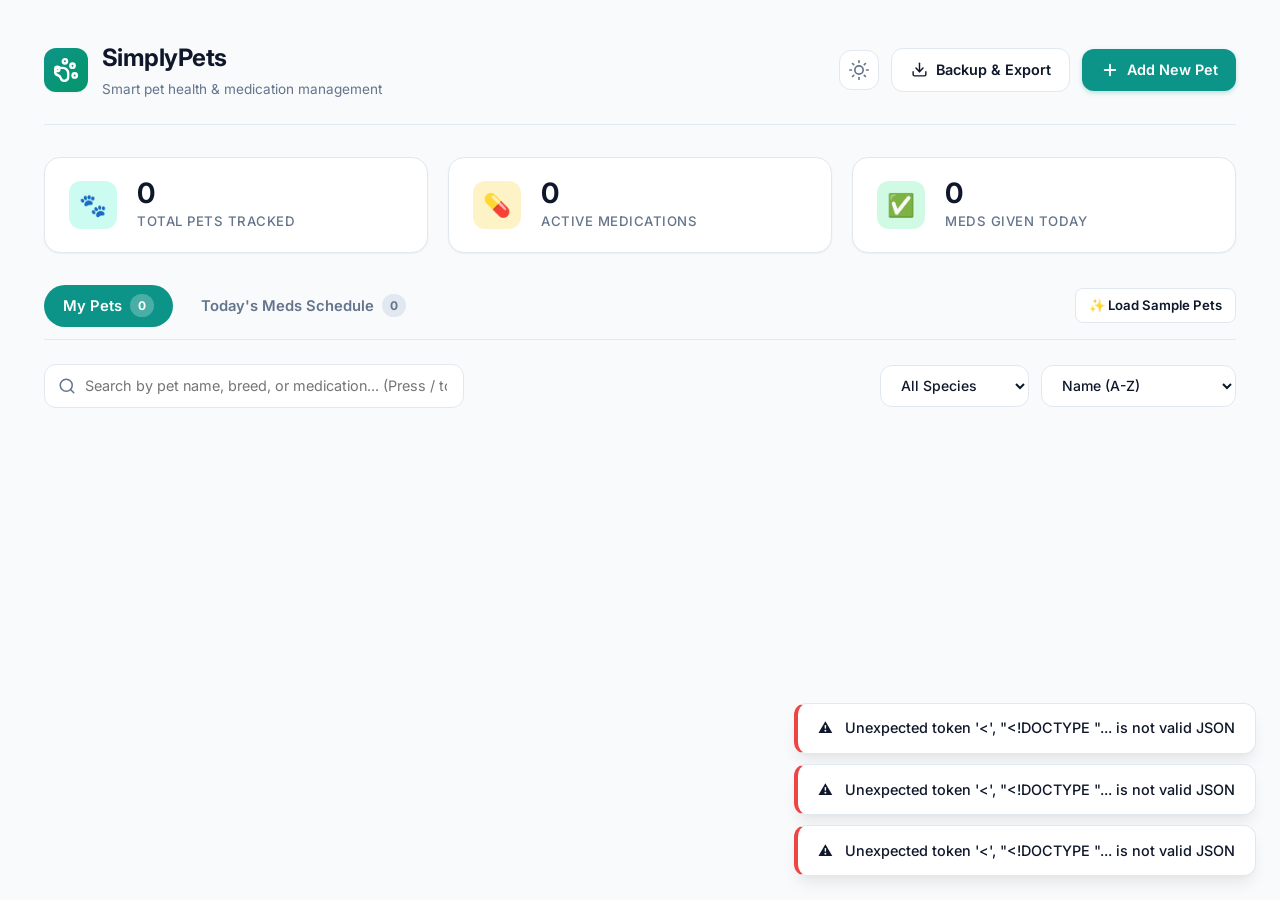
==== static/index.html @ d08399d6 "Initial commit: SimplyPets web application" ====
<!DOCTYPE html>
<html lang="en">
<head>
  <meta charset="UTF-8">
  <meta name="viewport" content="width=device-width, initial-scale=1.0">
  <title>SimplyPets — Modern Pet & Medication Tracker</title>
  <link rel="icon" type="image/svg+xml" href="favicon.svg">
  <link rel="preconnect" href="https://fonts.googleapis.com">
  <link rel="preconnect" href="https://fonts.gstatic.com" crossorigin>
  <link href="https://fonts.googleapis.com/css2?family=Inter:wght@400;500;600;700;800&display=swap" rel="stylesheet">
  <link rel="stylesheet" href="style.css">
</head>
<body>

  <div class="app-container">
    <!-- Header -->
    <header class="app-header">
      <div class="logo-group">
        <div class="logo-badge">
          <svg width="26" height="26" viewBox="0 0 24 24" fill="none" stroke="currentColor" stroke-width="2.2" stroke-linecap="round" stroke-linejoin="round">
            <circle cx="11" cy="4" r="2"/>
            <circle cx="18" cy="8" r="2"/>
            <circle cx="4" cy="11" r="2"/>
            <circle cx="20" cy="17" r="2"/>
            <path d="M9 10a5 5 0 0 1 5 5v3.5a3.5 3.5 0 0 1-6.84 1.045Q6.52 17.48 4.46 16.84A3.5 3.5 0 0 1 5.5 10Z"/>
          </svg>
        </div>
        <div class="logo-text">
          <h1>SimplyPets</h1>
          <span class="tagline">Smart pet health & medication management</span>
        </div>
      </div>

      <div class="header-actions">
        <button id="themeToggleBtn" class="btn btn-icon" title="Toggle Light/Dark Theme">
          <svg id="themeIcon" width="20" height="20" viewBox="0 0 24 24" fill="none" stroke="currentColor" stroke-width="2" stroke-linecap="round" stroke-linejoin="round">
            <circle cx="12" cy="12" r="5"/>
            <line x1="12" y1="1" x2="12" y2="3"/>
            <line x1="12" y1="21" x2="12" y2="23"/>
            <line x1="4.22" y1="4.22" x2="5.64" y2="5.64"/>
            <line x1="18.36" y1="18.36" x2="19.78" y2="19.78"/>
            <line x1="1" y1="12" x2="3" y2="12"/>
            <line x1="21" y1="12" x2="23" y2="12"/>
            <line x1="4.22" y1="19.78" x2="5.64" y2="18.36"/>
            <line x1="18.36" y1="5.64" x2="19.78" y2="4.22"/>
          </svg>
        </button>

        <button id="exportModalBtn" class="btn btn-secondary" title="Export or Import pet data">
          <svg width="17" height="17" viewBox="0 0 24 24" fill="none" stroke="currentColor" stroke-width="2" stroke-linecap="round" stroke-linejoin="round">
            <path d="M21 15v4a2 2 0 0 1-2 2H5a2 2 0 0 1-2-2v-4"/>
            <polyline points="7 10 12 15 17 10"/>
            <line x1="12" y1="15" x2="12" y2="3"/>
          </svg>
          Backup & Export
        </button>

        <button id="openAddPetModalBtn" class="btn btn-primary">
          <svg width="18" height="18" viewBox="0 0 24 24" fill="none" stroke="currentColor" stroke-width="2.5" stroke-linecap="round" stroke-linejoin="round">
            <line x1="12" y1="5" x2="12" y2="19"/>
            <line x1="5" y1="12" x2="19" y2="12"/>
          </svg>
          Add New Pet
        </button>
      </div>
    </header>

    <!-- Stats Ribbon -->
    <section class="stats-ribbon">
      <div class="stat-card">
        <div class="stat-icon primary">🐾</div>
        <div class="stat-info">
          <div class="stat-value" id="statTotalPets">0</div>
          <div class="stat-label">Total Pets Tracked</div>
        </div>
      </div>
      <div class="stat-card">
        <div class="stat-icon amber">💊</div>
        <div class="stat-info">
          <div class="stat-value" id="statActiveMeds">0</div>
          <div class="stat-label">Active Medications</div>
        </div>
      </div>
      <div class="stat-card">
        <div class="stat-icon green">✅</div>
        <div class="stat-info">
          <div class="stat-value" id="statDosesToday">0</div>
          <div class="stat-label">Meds Given Today</div>
        </div>
      </div>
    </section>

    <!-- Navigation Tabs -->
    <div class="view-nav">
      <div class="nav-tabs">
        <button id="tabPetsBtn" class="nav-tab active">
          <span>My Pets</span>
          <span class="badge" id="tabPetsCount">0</span>
        </button>
        <button id="tabScheduleBtn" class="nav-tab">
          <span>Today's Meds Schedule</span>
          <span class="badge" id="tabScheduleCount">0</span>
        </button>
      </div>

      <div class="header-sub-actions">
        <button id="loadDemoBtn" class="btn btn-secondary btn-sm" title="Populate with realistic sample pets and medications">
          ✨ Load Sample Pets
        </button>
      </div>
    </div>

    <!-- MAIN VIEW 1: PETS DIRECTORY -->
    <main id="petsViewSection">
      <!-- Search & Filters -->
      <section class="controls-bar">
        <div class="search-wrapper">
          <svg class="search-icon" width="18" height="18" viewBox="0 0 24 24" fill="none" stroke="currentColor" stroke-width="2" stroke-linecap="round" stroke-linejoin="round">
            <circle cx="11" cy="11" r="8"/>
            <line x1="21" y1="21" x2="16.65" y2="16.65"/>
          </svg>
          <input type="text" id="searchInput" class="search-input" placeholder="Search by pet name, breed, or medication... (Press / to focus)">
        </div>

        <div class="filters-group">
          <select id="speciesFilter" class="filter-select">
            <option value="all">All Species</option>
            <option value="Dog">Dogs 🐶</option>
            <option value="Cat">Cats 🐱</option>
            <option value="Rabbit">Rabbits 🐰</option>
            <option value="Bird">Birds 🦜</option>
            <option value="Other">Other Animals</option>
          </select>

          <select id="sortFilter" class="filter-select">
            <option value="name_asc">Name (A-Z)</option>
            <option value="name_desc">Name (Z-A)</option>
            <option value="weight_desc">Weight (High to Low)</option>
            <option value="weight_asc">Weight (Low to High)</option>
            <option value="meds_desc">Most Medications</option>
          </select>
        </div>
      </section>

      <!-- Pets Grid -->
      <div id="petsGrid" class="pets-grid">
        <!-- Rendered by JavaScript -->
      </div>

      <!-- Empty State -->
      <div id="emptyPetsState" class="empty-state" style="display: none;">
        <div class="empty-icon">🐶</div>
        <h3>No pets found</h3>
        <p>Start tracking your furry and feathered friends! Add your first pet or load sample pets to see how it works.</p>
        <div style="display: flex; gap: 0.75rem; margin-top: 0.5rem;">
          <button id="emptyAddPetBtn" class="btn btn-primary">
            + Add Your First Pet
          </button>
          <button id="emptySampleBtn" class="btn btn-secondary">
            ✨ Load Sample Data
          </button>
        </div>
      </div>
    </main>

    <!-- MAIN VIEW 2: TODAY'S SCHEDULE -->
    <section id="scheduleViewSection" style="display: none;">
      <div class="today-container">
        <div class="today-header">
          <div>
            <h2>Daily Medication Tracker</h2>
            <p style="color: var(--text-muted); font-size: 0.9rem; margin-top: 0.2rem;">
              Stay on schedule: track doses given to your pets today.
            </p>
          </div>
          <span id="currentDateBadge" style="font-size: 0.875rem; font-weight: 600; background: var(--bg-surface-hover); padding: 0.4rem 0.85rem; border-radius: var(--radius-full); border: 1px solid var(--border-color);">
            <!-- Today's Date -->
          </span>
        </div>

        <div id="todayScheduleGrid" class="today-grid">
          <!-- Rendered by JavaScript -->
        </div>

        <div id="emptyScheduleState" class="empty-state" style="display: none;">
          <div class="empty-icon">🎉</div>
          <h3>No medications scheduled</h3>
          <p>None of your pets currently have active medications. Add a medication to a pet to track its daily doses here!</p>
        </div>
      </div>
    </section>

  </div>

  <!-- ==================== MODALS ==================== -->

  <!-- Modal 1: Add / Edit Pet -->
  <div id="petModal" class="modal-backdrop">
    <div class="modal-card">
      <div class="modal-header">
        <h3 id="petModalTitle">Add New Pet</h3>
        <button class="btn btn-icon close-modal-btn">&times;</button>
      </div>
      <form id="petForm">
        <input type="hidden" id="petFormId">
        <div class="modal-body">
          <div class="form-grid">
            <div class="form-group">
              <label for="petFormName">Pet Name *</label>
              <input type="text" id="petFormName" class="form-input" placeholder="e.g. Bella, Charlie" required>
            </div>

            <div class="form-group">
              <label for="petFormSpecies">Species *</label>
              <select id="petFormSpecies" class="form-select" required>
                <option value="Dog">Dog 🐶</option>
                <option value="Cat">Cat 🐱</option>
                <option value="Rabbit">Rabbit 🐰</option>
                <option value="Bird">Bird 🦜</option>
                <option value="Hamster">Hamster 🐹</option>
                <option value="Reptile">Reptile 🦎</option>
                <option value="Other">Other 🐾</option>
              </select>
            </div>

            <div class="form-group">
              <label for="petFormBreed">Breed *</label>
              <input type="text" id="petFormBreed" class="form-input" placeholder="e.g. Golden Retriever, Tabby" required>
            </div>

            <div class="form-group">
              <label for="petFormWeight">Current Weight *</label>
              <div class="input-unit-group">
                <input type="number" id="petFormWeight" class="form-input" placeholder="e.g. 24.5" step="0.1" min="0" required>
                <select id="petFormWeightUnit" class="form-select">
                  <option value="lbs">lbs</option>
                  <option value="kg">kg</option>
                </select>
              </div>
            </div>

            <div class="form-group">
              <label for="petFormBirthdate">Birthdate / Adoption Date</label>
              <input type="date" id="petFormBirthdate" class="form-input">
            </div>

            <div class="form-group">
              <label for="petFormGender">Gender</label>
              <select id="petFormGender" class="form-select">
                <option value="Unknown">Unknown</option>
                <option value="Male">Male</option>
                <option value="Neutered Male">Neutered Male</option>
                <option value="Female">Female</option>
                <option value="Spayed Female">Spayed Female</option>
              </select>
            </div>

            <div class="form-group form-full">
              <label>Select Avatar Icon</label>
              <div class="avatar-picker-grid" id="avatarPicker">
                <button type="button" class="avatar-option selected" data-avatar="dog">🐶</button>
                <button type="button" class="avatar-option" data-avatar="cat">🐱</button>
                <button type="button" class="avatar-option" data-avatar="rabbit">🐰</button>
                <button type="button" class="avatar-option" data-avatar="bird">🦜</button>
                <button type="button" class="avatar-option" data-avatar="hamster">🐹</button>
                <button type="button" class="avatar-option" data-avatar="paw">🐾</button>
              </div>
            </div>

            <div class="form-group form-full">
              <label for="petFormMicrochip">Microchip ID (Optional)</label>
              <input type="text" id="petFormMicrochip" class="form-input" placeholder="e.g. 985141002348123">
            </div>

            <div class="form-group form-full">
              <label for="petFormVet">Veterinarian / Clinic Info</label>
              <input type="text" id="petFormVet" class="form-input" placeholder="e.g. Dr. Sarah • Oakwood Vet (555-0192)">
            </div>

            <div class="form-group form-full">
              <label for="petFormNotes">Special Notes / Allergies</label>
              <textarea id="petFormNotes" class="form-textarea" rows="2" placeholder="e.g. Allergic to chicken, loves tennis balls, scared of thunder"></textarea>
            </div>

            <!-- Inline Medication Section for New Pet creation -->
            <div id="initialMedSection" class="form-full" style="background: var(--bg-surface-hover); padding: 1rem; border-radius: var(--radius-md); border: 1px dashed var(--border-color);">
              <div style="display: flex; align-items: center; justify-content: space-between; margin-bottom: 0.5rem;">
                <label style="font-weight: 700; font-size: 0.875rem;">💊 Add Initial Medication (Optional)</label>
                <span class="form-hint">You can also add more later</span>
              </div>
              <div class="form-grid">
                <div class="form-group">
                  <input type="text" id="initMedName" class="form-input" placeholder="Medication Name (e.g. Apoquel)">
                </div>
                <div class="form-group">
                  <input type="text" id="initMedDosage" class="form-input" placeholder="Dosage (e.g. 16 mg, 1 tablet)">
                </div>
                <div class="form-group">
                  <select id="initMedFreq" class="form-select">
                    <option value="Once daily">Once daily</option>
                    <option value="Twice daily">Twice daily</option>
                    <option value="Every 8 hours">Every 8 hours</option>
                    <option value="Weekly">Weekly</option>
                    <option value="Monthly">Monthly</option>
                    <option value="As needed">As needed</option>
                  </select>
                </div>
                <div class="form-group">
                  <input type="text" id="initMedInstructions" class="form-input" placeholder="Instructions (e.g. With breakfast)">
                </div>
              </div>
            </div>

          </div>
        </div>
        <div class="modal-footer">
          <button type="button" class="btn btn-secondary close-modal-btn">Cancel</button>
          <button type="submit" class="btn btn-primary" id="savePetSubmitBtn">Save Pet</button>
        </div>
      </form>
    </div>
  </div>

  <!-- Modal 2: Pet Profile & Detail Health Record -->
  <div id="detailModal" class="modal-backdrop">
    <div class="modal-card modal-lg">
      <div class="modal-header">
        <h3 id="detailHeaderTitle">Pet Health Record</h3>
        <div style="display: flex; gap: 0.5rem;">
          <button id="printPetBtn" class="btn btn-secondary btn-sm" title="Print for vet visit or pet sitter">
            🖨️ Print Record
          </button>
          <button class="btn btn-icon close-modal-btn">&times;</button>
        </div>
      </div>
      <div class="modal-body" id="detailModalBody">
        <!-- Rendered dynamically by JavaScript -->
      </div>
    </div>
  </div>

  <!-- Modal 3: Add / Edit Medication -->
  <div id="medicationModal" class="modal-backdrop">
    <div class="modal-card">
      <div class="modal-header">
        <h3 id="medModalTitle">Add Medication</h3>
        <button class="btn btn-icon close-modal-btn">&times;</button>
      </div>
      <form id="medicationForm">
        <input type="hidden" id="medFormPetId">
        <input type="hidden" id="medFormId">
        <div class="modal-body">
          <div class="form-grid">
            <div class="form-group form-full">
              <label for="medFormName">Medication Name *</label>
              <input type="text" id="medFormName" class="form-input" placeholder="e.g. Apoquel, Amoxicillin, Metacam" required>
            </div>

            <div class="form-group">
              <label for="medFormDosage">Dosage *</label>
              <input type="text" id="medFormDosage" class="form-input" placeholder="e.g. 16 mg, 1 tablet, 2.5 ml" required>
            </div>

            <div class="form-group">
              <label for="medFormFrequency">Frequency *</label>
              <select id="medFormFrequency" class="form-select" required>
                <option value="Once daily">Once daily</option>
                <option value="Twice daily">Twice daily</option>
                <option value="Every 8 hours">Every 8 hours</option>
                <option value="Every other day">Every other day</option>
                <option value="Weekly">Weekly</option>
                <option value="Monthly">Monthly</option>
                <option value="As needed">As needed</option>
                <option value="Custom">Custom</option>
              </select>
            </div>

            <div class="form-group">
              <label for="medFormTimeOfDay">Time of Day</label>
              <select id="medFormTimeOfDay" class="form-select">
                <option value="Morning">Morning</option>
                <option value="Morning, Evening">Morning & Evening</option>
                <option value="Noon">Noon</option>
                <option value="Evening">Evening</option>
                <option value="Bedtime">Bedtime</option>
                <option value="As needed">As needed</option>
              </select>
            </div>

            <div class="form-group">
              <label for="medFormStartDate">Start Date</label>
              <input type="date" id="medFormStartDate" class="form-input">
            </div>

            <div class="form-group">
              <label for="medFormEndDate">End Date (Optional)</label>
              <input type="date" id="medFormEndDate" class="form-input">
            </div>

            <div class="form-group">
              <label for="medFormPrescribingVet">Prescribing Veterinarian</label>
              <input type="text" id="medFormPrescribingVet" class="form-input" placeholder="e.g. Dr. Sarah Adams">
            </div>

            <div class="form-group form-full">
              <label for="medFormInstructions">Instructions & Administration Notes</label>
              <textarea id="medFormInstructions" class="form-textarea" rows="2" placeholder="e.g. Give with peanut butter after breakfast. Keep refrigerated."></textarea>
            </div>

            <div class="form-group form-full" style="display: flex; flex-direction: row; align-items: center; gap: 0.5rem; margin-top: 0.5rem;">
              <input type="checkbox" id="medFormIsActive" checked style="width: 18px; height: 18px;">
              <label for="medFormIsActive" style="font-weight: 500; cursor: pointer;">This medication is currently active</label>
            </div>
          </div>
        </div>
        <div class="modal-footer">
          <button type="button" class="btn btn-secondary close-modal-btn">Cancel</button>
          <button type="submit" class="btn btn-primary">Save Medication</button>
        </div>
      </form>
    </div>
  </div>

  <!-- Modal 4: Add Weight Entry -->
  <div id="weightModal" class="modal-backdrop">
    <div class="modal-card" style="max-width: 440px;">
      <div class="modal-header">
        <h3>Record Weight</h3>
        <button class="btn btn-icon close-modal-btn">&times;</button>
      </div>
      <form id="weightForm">
        <input type="hidden" id="weightFormPetId">
        <div class="modal-body">
          <div class="form-group">
            <label for="weightFormVal">Weight *</label>
            <div class="input-unit-group">
              <input type="number" id="weightFormVal" class="form-input" step="0.1" min="0" required placeholder="e.g. 25.2">
              <select id="weightFormUnit" class="form-select">
                <option value="lbs">lbs</option>
                <option value="kg">kg</option>
              </select>
            </div>
          </div>
          <div class="form-group">
            <label for="weightFormDate">Date *</label>
            <input type="date" id="weightFormDate" class="form-input" required>
          </div>
          <div class="form-group">
            <label for="weightFormNotes">Notes (Optional)</label>
            <input type="text" id="weightFormNotes" class="form-input" placeholder="e.g. Vet checkup weight, post-diet progress">
          </div>
        </div>
        <div class="modal-footer">
          <button type="button" class="btn btn-secondary close-modal-btn">Cancel</button>
          <button type="submit" class="btn btn-primary">Add Entry</button>
        </div>
      </form>
    </div>
  </div>

  <!-- Modal 5: Backup & Export / Import -->
  <div id="exportModal" class="modal-backdrop">
    <div class="modal-card">
      <div class="modal-header">
        <h3>Backup & Data Management</h3>
        <button class="btn btn-icon close-modal-btn">&times;</button>
      </div>
      <div class="modal-body">
        <div style="display: flex; flex-direction: column; gap: 1.25rem;">
          <div style="background: var(--bg-surface-hover); padding: 1rem; border-radius: var(--radius-md); border: 1px solid var(--border-color);">
            <h4 style="margin-bottom: 0.35rem; font-size: 1rem;">Export / Backup</h4>
            <p style="font-size: 0.85rem; color: var(--text-muted); margin-bottom: 0.75rem;">
              Download a complete JSON backup of all your pets, medications, weight logs, and history.
            </p>
            <div style="display: flex; gap: 0.5rem;">
              <button id="downloadJsonBtn" class="btn btn-primary btn-sm">
                ⬇️ Download JSON Backup
              </button>
              <button id="copyJsonBtn" class="btn btn-secondary btn-sm">
                📋 Copy to Clipboard
              </button>
            </div>
          </div>

          <div style="background: var(--bg-surface-hover); padding: 1rem; border-radius: var(--radius-md); border: 1px solid var(--border-color);">
            <h4 style="margin-bottom: 0.35rem; font-size: 1rem;">Import Data</h4>
            <p style="font-size: 0.85rem; color: var(--text-muted); margin-bottom: 0.75rem;">
              Restore pets and medications from a JSON backup file.
            </p>
            <input type="file" id="importFileInput" accept=".json" style="display: none;">
            <button id="triggerImportFileBtn" class="btn btn-secondary btn-sm">
              📁 Select JSON File to Import
            </button>
          </div>

          <div style="background: var(--accent-red-light); padding: 1rem; border-radius: var(--radius-md); border: 1px solid var(--accent-red);">
            <h4 style="margin-bottom: 0.35rem; font-size: 1rem; color: var(--accent-red-text);">Reset Database</h4>
            <p style="font-size: 0.85rem; color: var(--accent-red-text); margin-bottom: 0.75rem;">
              Permanently clear all pets and medications to start fresh.
            </p>
            <button id="clearAllDataBtn" class="btn btn-danger btn-sm">
              ⚠️ Clear All Data
            </button>
          </div>
        </div>
      </div>
      <div class="modal-footer">
        <button type="button" class="btn btn-secondary close-modal-btn">Close</button>
      </div>
    </div>
  </div>

  <!-- Toast Notification Container -->
  <div id="toastContainer" class="toast-container"></div>

  <script src="app.js"></script>
</body>
</html>
---- static/style.css ----
/* ==========================================================================
   SimplyPets - Modern Pet Tracking Design System
   ========================================================================== */

:root {
  /* Color Palette - Light Mode */
  --bg-primary: #F8FAFC;
  --bg-surface: #FFFFFF;
  --bg-surface-hover: #F1F5F9;
  --bg-input: #FFFFFF;
  --border-color: #E2E8F0;
  --border-subtle: #F1F5F9;
  
  --text-main: #0F172A;
  --text-muted: #64748B;
  --text-inverse: #FFFFFF;

  --primary: #0D9488;
  --primary-hover: #0F766E;
  --primary-light: #CCFBF1;
  --primary-text: #115E59;

  --accent-amber: #F59E0B;
  --accent-amber-light: #FEF3C7;
  --accent-amber-text: #B45309;

  --accent-blue: #3B82F6;
  --accent-blue-light: #DBEAFE;
  --accent-blue-text: #1E40AF;

  --accent-red: #EF4444;
  --accent-red-light: #FEE2E2;
  --accent-red-text: #B91C1C;

  --accent-purple: #8B5CF6;
  --accent-purple-light: #EDE9FE;
  --accent-purple-text: #6D28D9;

  --accent-green: #10B981;
  --accent-green-light: #D1FAE5;
  --accent-green-text: #065F46;

  /* Elevation */
  --shadow-sm: 0 1px 2px 0 rgba(0, 0, 0, 0.05);
  --shadow-md: 0 4px 6px -1px rgba(0, 0, 0, 0.08), 0 2px 4px -2px rgba(0, 0, 0, 0.05);
  --shadow-lg: 0 10px 15px -3px rgba(0, 0, 0, 0.08), 0 4px 6px -4px rgba(0, 0, 0, 0.04);
  --shadow-xl: 0 20px 25px -5px rgba(0, 0, 0, 0.1), 0 8px 10px -6px rgba(0, 0, 0, 0.04);

  /* Radius & Transitions */
  --radius-sm: 8px;
  --radius-md: 12px;
  --radius-lg: 16px;
  --radius-full: 9999px;
  --transition: all 0.2s cubic-bezier(0.16, 1, 0.3, 1);

  --font-sans: 'Inter', system-ui, -apple-system, BlinkMacSystemFont, 'Segoe UI', Roboto, Oxygen, Ubuntu, Cantarell, sans-serif;
}

/* Dark Mode Variables */
[data-theme="dark"] {
  --bg-primary: #0F172A;
  --bg-surface: #1E293B;
  --bg-surface-hover: #334155;
  --bg-input: #141E33;
  --border-color: #334155;
  --border-subtle: #1E293B;

  --text-main: #F8FAFC;
  --text-muted: #94A3B8;

  --primary: #14B8A6;
  --primary-hover: #2DD4BF;
  --primary-light: rgba(20, 184, 166, 0.15);
  --primary-text: #5EEAD4;

  --accent-amber-light: rgba(245, 158, 11, 0.15);
  --accent-amber-text: #FCD34D;

  --accent-blue-light: rgba(59, 130, 246, 0.15);
  --accent-blue-text: #93C5FD;

  --accent-red-light: rgba(239, 68, 68, 0.15);
  --accent-red-text: #FCA5A5;

  --accent-purple-light: rgba(139, 92, 246, 0.15);
  --accent-purple-text: #C4B5FD;

  --accent-green-light: rgba(16, 185, 129, 0.15);
  --accent-green-text: #6EE7B7;

  --shadow-sm: 0 1px 3px 0 rgba(0, 0, 0, 0.4);
  --shadow-md: 0 4px 6px -1px rgba(0, 0, 0, 0.4);
  --shadow-lg: 0 10px 15px -3px rgba(0, 0, 0, 0.5);
  --shadow-xl: 0 20px 25px -5px rgba(0, 0, 0, 0.6);
}

/* Reset & Base */
*, *::before, *::after {
  box-sizing: border-box;
  margin: 0;
  padding: 0;
}

body {
  font-family: var(--font-sans);
  background-color: var(--bg-primary);
  color: var(--text-main);
  line-height: 1.5;
  -webkit-font-smoothing: antialiased;
  min-height: 100vh;
  display: flex;
  flex-direction: column;
}

button, input, select, textarea {
  font: inherit;
  color: inherit;
}

button {
  cursor: pointer;
  border: none;
  background: none;
}

/* ---------------- LAYOUT ---------------- */

.app-container {
  max-width: 1240px;
  margin: 0 auto;
  padding: 1.5rem 1.5rem 4rem;
  width: 100%;
  flex: 1;
}

/* Header */
.app-header {
  display: flex;
  align-items: center;
  justify-content: space-between;
  padding: 1rem 0 1.5rem;
  border-bottom: 1px solid var(--border-color);
  margin-bottom: 2rem;
  flex-wrap: wrap;
  gap: 1rem;
}

.logo-group {
  display: flex;
  align-items: center;
  gap: 0.85rem;
  text-decoration: none;
  color: inherit;
}

.logo-badge {
  width: 44px;
  height: 44px;
  background: linear-gradient(135deg, var(--primary) 0%, #059669 100%);
  border-radius: var(--radius-md);
  display: flex;
  align-items: center;
  justify-content: center;
  box-shadow: var(--shadow-sm);
  color: white;
}

.logo-text h1 {
  font-size: 1.5rem;
  font-weight: 700;
  letter-spacing: -0.02em;
  display: flex;
  align-items: center;
  gap: 0.5rem;
}

.logo-text .tagline {
  font-size: 0.85rem;
  color: var(--text-muted);
}

.header-actions {
  display: flex;
  align-items: center;
  gap: 0.75rem;
}

/* Stats Ribbon */
.stats-ribbon {
  display: grid;
  grid-template-columns: repeat(auto-fit, minmax(220px, 1fr));
  gap: 1.25rem;
  margin-bottom: 2rem;
}

.stat-card {
  background: var(--bg-surface);
  border: 1px solid var(--border-color);
  border-radius: var(--radius-lg);
  padding: 1.25rem 1.5rem;
  display: flex;
  align-items: center;
  gap: 1.25rem;
  box-shadow: var(--shadow-sm);
  transition: var(--transition);
}

.stat-card:hover {
  transform: translateY(-2px);
  box-shadow: var(--shadow-md);
}

.stat-icon {
  width: 48px;
  height: 48px;
  border-radius: var(--radius-md);
  display: flex;
  align-items: center;
  justify-content: center;
  font-size: 1.4rem;
  flex-shrink: 0;
}

.stat-icon.primary { background: var(--primary-light); color: var(--primary-text); }
.stat-icon.amber { background: var(--accent-amber-light); color: var(--accent-amber-text); }
.stat-icon.green { background: var(--accent-green-light); color: var(--accent-green-text); }
.stat-icon.purple { background: var(--accent-purple-light); color: var(--accent-purple-text); }

.stat-info .stat-value {
  font-size: 1.75rem;
  font-weight: 700;
  line-height: 1.1;
  color: var(--text-main);
}

.stat-info .stat-label {
  font-size: 0.825rem;
  font-weight: 500;
  color: var(--text-muted);
  text-transform: uppercase;
  letter-spacing: 0.04em;
  margin-top: 0.2rem;
}

/* ---------------- TABS & NAVIGATION ---------------- */

.view-nav {
  display: flex;
  align-items: center;
  justify-content: space-between;
  margin-bottom: 1.5rem;
  border-bottom: 1px solid var(--border-color);
  padding-bottom: 0.75rem;
  flex-wrap: wrap;
  gap: 1rem;
}

.nav-tabs {
  display: flex;
  gap: 0.5rem;
}

.nav-tab {
  padding: 0.6rem 1.2rem;
  border-radius: var(--radius-full);
  font-weight: 600;
  font-size: 0.925rem;
  color: var(--text-muted);
  background: transparent;
  transition: var(--transition);
  display: flex;
  align-items: center;
  gap: 0.5rem;
}

.nav-tab:hover {
  background: var(--bg-surface-hover);
  color: var(--text-main);
}

.nav-tab.active {
  background: var(--primary);
  color: white;
}

.nav-tab .badge {
  font-size: 0.75rem;
  padding: 0.15rem 0.5rem;
  border-radius: var(--radius-full);
  background: rgba(255, 255, 255, 0.25);
  font-weight: 700;
}

.nav-tab:not(.active) .badge {
  background: var(--border-color);
  color: var(--text-muted);
}

/* Controls Bar (Search, Filter, Sort) */
.controls-bar {
  display: flex;
  align-items: center;
  justify-content: space-between;
  gap: 1rem;
  margin-bottom: 1.75rem;
  flex-wrap: wrap;
}

.search-wrapper {
  position: relative;
  flex: 1;
  max-width: 420px;
}

.search-input {
  width: 100%;
  padding: 0.65rem 1rem 0.65rem 2.5rem;
  border: 1px solid var(--border-color);
  border-radius: var(--radius-md);
  background: var(--bg-input);
  font-size: 0.9rem;
  transition: var(--transition);
}

.search-input:focus {
  outline: none;
  border-color: var(--primary);
  box-shadow: 0 0 0 3px var(--primary-light);
}

.search-icon {
  position: absolute;
  left: 0.85rem;
  top: 50%;
  transform: translateY(-50%);
  color: var(--text-muted);
  pointer-events: none;
}

.filters-group {
  display: flex;
  align-items: center;
  gap: 0.75rem;
  flex-wrap: wrap;
}

.filter-select {
  padding: 0.65rem 1rem;
  border: 1px solid var(--border-color);
  border-radius: var(--radius-md);
  background: var(--bg-input);
  font-size: 0.875rem;
  font-weight: 500;
  color: var(--text-main);
  outline: none;
  cursor: pointer;
  transition: var(--transition);
}

.filter-select:focus {
  border-color: var(--primary);
}

/* ---------------- BUTTONS ---------------- */

.btn {
  display: inline-flex;
  align-items: center;
  justify-content: center;
  gap: 0.5rem;
  padding: 0.65rem 1.15rem;
  font-size: 0.9rem;
  font-weight: 600;
  border-radius: var(--radius-md);
  transition: var(--transition);
  white-space: nowrap;
}

.btn-primary {
  background: var(--primary);
  color: white;
  box-shadow: 0 2px 4px rgba(13, 148, 136, 0.25);
}

.btn-primary:hover {
  background: var(--primary-hover);
  box-shadow: 0 4px 8px rgba(13, 148, 136, 0.35);
}

.btn-secondary {
  background: var(--bg-surface);
  border: 1px solid var(--border-color);
  color: var(--text-main);
}

.btn-secondary:hover {
  background: var(--bg-surface-hover);
}

.btn-icon {
  width: 40px;
  height: 40px;
  padding: 0;
  border-radius: var(--radius-md);
  background: var(--bg-surface);
  border: 1px solid var(--border-color);
  color: var(--text-muted);
  display: inline-flex;
  align-items: center;
  justify-content: center;
}

.btn-icon:hover {
  color: var(--text-main);
  background: var(--bg-surface-hover);
}

.btn-danger {
  background: var(--accent-red);
  color: white;
}

.btn-danger:hover {
  background: #DC2626;
}

.btn-sm {
  padding: 0.4rem 0.8rem;
  font-size: 0.825rem;
  border-radius: var(--radius-sm);
}

/* ---------------- PET CARDS GRID ---------------- */

.pets-grid {
  display: grid;
  grid-template-columns: repeat(auto-fill, minmax(330px, 1fr));
  gap: 1.5rem;
}

.pet-card {
  background: var(--bg-surface);
  border: 1px solid var(--border-color);
  border-radius: var(--radius-lg);
  box-shadow: var(--shadow-sm);
  overflow: hidden;
  display: flex;
  flex-direction: column;
  transition: var(--transition);
  cursor: pointer;
  position: relative;
}

.pet-card:hover {
  transform: translateY(-4px);
  box-shadow: var(--shadow-lg);
  border-color: var(--primary);
}

.pet-card-header {
  padding: 1.5rem 1.5rem 1rem;
  display: flex;
  align-items: flex-start;
  gap: 1rem;
  border-bottom: 1px solid var(--border-subtle);
}

.pet-avatar {
  width: 60px;
  height: 60px;
  border-radius: var(--radius-md);
  background: var(--primary-light);
  display: flex;
  align-items: center;
  justify-content: center;
  font-size: 1.85rem;
  flex-shrink: 0;
  border: 2px solid var(--border-color);
  object-fit: cover;
}

.pet-header-info {
  flex: 1;
  min-width: 0;
}

.pet-name-row {
  display: flex;
  align-items: center;
  justify-content: space-between;
  gap: 0.5rem;
}

.pet-name {
  font-size: 1.25rem;
  font-weight: 700;
  color: var(--text-main);
  white-space: nowrap;
  overflow: hidden;
  text-overflow: ellipsis;
}

.species-pill {
  font-size: 0.75rem;
  font-weight: 600;
  padding: 0.2rem 0.55rem;
  border-radius: var(--radius-full);
  text-transform: uppercase;
  letter-spacing: 0.04em;
}

.species-pill.Dog { background: var(--accent-blue-light); color: var(--accent-blue-text); }
.species-pill.Cat { background: var(--accent-amber-light); color: var(--accent-amber-text); }
.species-pill.Rabbit { background: var(--accent-green-light); color: var(--accent-green-text); }
.species-pill.Bird { background: var(--accent-purple-light); color: var(--accent-purple-text); }
.species-pill.Other { background: var(--primary-light); color: var(--primary-text); }

.pet-breed {
  font-size: 0.9rem;
  color: var(--text-muted);
  margin-top: 0.15rem;
  white-space: nowrap;
  overflow: hidden;
  text-overflow: ellipsis;
}

.pet-card-body {
  padding: 1.25rem 1.5rem;
  flex: 1;
  display: flex;
  flex-direction: column;
  gap: 0.9rem;
}

.metric-pill-row {
  display: flex;
  gap: 0.75rem;
  flex-wrap: wrap;
}

.metric-pill {
  background: var(--bg-surface-hover);
  border: 1px solid var(--border-color);
  border-radius: var(--radius-sm);
  padding: 0.45rem 0.75rem;
  display: flex;
  align-items: center;
  gap: 0.5rem;
  font-size: 0.85rem;
}

.metric-pill .metric-label {
  color: var(--text-muted);
  font-weight: 500;
}

.metric-pill .metric-val {
  font-weight: 700;
  color: var(--text-main);
}

.meds-preview-box {
  background: var(--bg-primary);
  border: 1px dashed var(--border-color);
  border-radius: var(--radius-md);
  padding: 0.75rem;
  font-size: 0.85rem;
}

.meds-preview-title {
  font-weight: 600;
  color: var(--text-muted);
  margin-bottom: 0.35rem;
  display: flex;
  align-items: center;
  justify-content: space-between;
}

.med-badge-list {
  display: flex;
  flex-direction: column;
  gap: 0.35rem;
}

.med-mini-tag {
  display: flex;
  align-items: center;
  justify-content: space-between;
  background: var(--bg-surface);
  border: 1px solid var(--border-color);
  padding: 0.35rem 0.6rem;
  border-radius: var(--radius-sm);
  font-size: 0.825rem;
}

.med-mini-tag .med-name {
  font-weight: 600;
  color: var(--text-main);
}

.med-mini-tag .med-dosage {
  font-size: 0.75rem;
  color: var(--primary);
  font-weight: 600;
}

.pet-card-footer {
  padding: 0.85rem 1.5rem;
  background: var(--bg-surface-hover);
  border-top: 1px solid var(--border-subtle);
  display: flex;
  align-items: center;
  justify-content: space-between;
  font-size: 0.825rem;
}

.pet-card-footer .actions {
  display: flex;
  gap: 0.5rem;
}

/* ---------------- TODAY'S SCHEDULE VIEW ---------------- */

.today-container {
  background: var(--bg-surface);
  border: 1px solid var(--border-color);
  border-radius: var(--radius-lg);
  padding: 1.75rem;
  box-shadow: var(--shadow-sm);
}

.today-header {
  display: flex;
  align-items: center;
  justify-content: space-between;
  margin-bottom: 1.5rem;
  flex-wrap: wrap;
  gap: 1rem;
}

.today-header h2 {
  font-size: 1.35rem;
  font-weight: 700;
}

.today-grid {
  display: grid;
  grid-template-columns: repeat(auto-fill, minmax(320px, 1fr));
  gap: 1rem;
}

.schedule-item {
  background: var(--bg-primary);
  border: 1px solid var(--border-color);
  border-radius: var(--radius-md);
  padding: 1.25rem;
  display: flex;
  flex-direction: column;
  gap: 0.75rem;
  transition: var(--transition);
}

.schedule-item.taken {
  border-color: var(--accent-green);
  background: var(--accent-green-light);
}

.schedule-pet-info {
  display: flex;
  align-items: center;
  gap: 0.75rem;
}

.schedule-avatar {
  width: 40px;
  height: 40px;
  border-radius: var(--radius-sm);
  background: var(--bg-surface);
  display: flex;
  align-items: center;
  justify-content: center;
  font-size: 1.35rem;
  border: 1px solid var(--border-color);
}

.schedule-med-details {
  flex: 1;
}

.schedule-med-details .name {
  font-size: 1rem;
  font-weight: 700;
  color: var(--text-main);
}

.schedule-med-details .dose {
  font-size: 0.85rem;
  color: var(--primary);
  font-weight: 600;
}

.schedule-instructions {
  font-size: 0.825rem;
  color: var(--text-muted);
  background: var(--bg-surface);
  padding: 0.5rem 0.75rem;
  border-radius: var(--radius-sm);
  border: 1px solid var(--border-color);
}

.schedule-action-row {
  display: flex;
  align-items: center;
  justify-content: space-between;
  margin-top: auto;
  padding-top: 0.5rem;
}

.take-dose-btn {
  padding: 0.5rem 1rem;
  border-radius: var(--radius-sm);
  font-size: 0.85rem;
  font-weight: 600;
  background: var(--primary);
  color: white;
  transition: var(--transition);
}

.take-dose-btn.given {
  background: var(--accent-green);
  cursor: default;
}

/* ---------------- MODAL / DIALOG SYSTEM ---------------- */

.modal-backdrop {
  position: fixed;
  inset: 0;
  background: rgba(15, 23, 42, 0.6);
  backdrop-filter: blur(4px);
  display: none;
  align-items: center;
  justify-content: center;
  z-index: 1000;
  padding: 1.25rem;
}

.modal-backdrop.active {
  display: flex;
  animation: fadeIn 0.15s ease-out;
}

.modal-card {
  background: var(--bg-surface);
  border: 1px solid var(--border-color);
  border-radius: var(--radius-lg);
  box-shadow: var(--shadow-xl);
  width: 100%;
  max-width: 640px;
  max-height: 90vh;
  display: flex;
  flex-direction: column;
  overflow: hidden;
  animation: scaleIn 0.2s cubic-bezier(0.16, 1, 0.3, 1);
}

.modal-card.modal-lg {
  max-width: 840px;
}

.modal-header {
  padding: 1.25rem 1.5rem;
  border-bottom: 1px solid var(--border-color);
  display: flex;
  align-items: center;
  justify-content: space-between;
}

.modal-header h3 {
  font-size: 1.25rem;
  font-weight: 700;
}

.modal-body {
  padding: 1.5rem;
  overflow-y: auto;
  display: flex;
  flex-direction: column;
  gap: 1.25rem;
}

.modal-footer {
  padding: 1rem 1.5rem;
  border-top: 1px solid var(--border-color);
  display: flex;
  align-items: center;
  justify-content: flex-end;
  gap: 0.75rem;
  background: var(--bg-surface-hover);
}

/* Form Controls */
.form-grid {
  display: grid;
  grid-template-columns: 1fr 1fr;
  gap: 1rem;
}

.form-full {
  grid-column: span 2;
}

.form-group {
  display: flex;
  flex-direction: column;
  gap: 0.4rem;
}

.form-group label {
  font-size: 0.85rem;
  font-weight: 600;
  color: var(--text-main);
}

.form-group .form-hint {
  font-size: 0.75rem;
  color: var(--text-muted);
}

.form-input, .form-select, .form-textarea {
  width: 100%;
  padding: 0.65rem 0.85rem;
  border: 1px solid var(--border-color);
  border-radius: var(--radius-md);
  background: var(--bg-input);
  font-size: 0.9rem;
  color: var(--text-main);
  transition: var(--transition);
}

.form-input:focus, .form-select:focus, .form-textarea:focus {
  outline: none;
  border-color: var(--primary);
  box-shadow: 0 0 0 3px var(--primary-light);
}

.input-unit-group {
  display: flex;
  gap: 0.5rem;
}

.input-unit-group input {
  flex: 1;
}

.input-unit-group select {
  width: 85px;
}

/* Avatar Selector */
.avatar-picker-grid {
  display: grid;
  grid-template-columns: repeat(6, 1fr);
  gap: 0.5rem;
  margin-top: 0.25rem;
}

.avatar-option {
  width: 48px;
  height: 48px;
  border-radius: var(--radius-md);
  border: 2px solid var(--border-color);
  background: var(--bg-surface);
  font-size: 1.5rem;
  display: flex;
  align-items: center;
  justify-content: center;
  cursor: pointer;
  transition: var(--transition);
}

.avatar-option:hover {
  border-color: var(--primary);
  background: var(--primary-light);
}

.avatar-option.selected {
  border-color: var(--primary);
  background: var(--primary-light);
  transform: scale(1.08);
}

/* ---------------- PET DETAIL PROFILE VIEW ---------------- */

.detail-banner {
  background: linear-gradient(135deg, var(--bg-surface-hover) 0%, var(--bg-surface) 100%);
  border-radius: var(--radius-lg);
  border: 1px solid var(--border-color);
  padding: 1.5rem;
  display: flex;
  align-items: center;
  justify-content: space-between;
  gap: 1.5rem;
  flex-wrap: wrap;
}

.detail-bio {
  display: flex;
  align-items: center;
  gap: 1.25rem;
}

.detail-avatar-large {
  width: 80px;
  height: 80px;
  border-radius: var(--radius-lg);
  background: var(--primary-light);
  display: flex;
  align-items: center;
  justify-content: center;
  font-size: 2.5rem;
  border: 2px solid var(--border-color);
}

.detail-title h2 {
  font-size: 1.75rem;
  font-weight: 800;
  display: flex;
  align-items: center;
  gap: 0.75rem;
}

.detail-subtitle {
  color: var(--text-muted);
  font-size: 0.95rem;
  margin-top: 0.25rem;
}

.detail-tabs {
  display: flex;
  border-bottom: 1px solid var(--border-color);
  gap: 1.5rem;
  margin-top: 1rem;
}

.detail-tab-btn {
  padding: 0.75rem 0.25rem;
  font-weight: 600;
  color: var(--text-muted);
  border-bottom: 2px solid transparent;
  transition: var(--transition);
  display: flex;
  align-items: center;
  gap: 0.5rem;
}

.detail-tab-btn:hover {
  color: var(--text-main);
}

.detail-tab-btn.active {
  color: var(--primary);
  border-bottom-color: var(--primary);
}

/* Medication List inside Detail View */
.med-card-item {
  background: var(--bg-surface);
  border: 1px solid var(--border-color);
  border-radius: var(--radius-md);
  padding: 1.25rem;
  display: flex;
  align-items: flex-start;
  justify-content: space-between;
  gap: 1rem;
  box-shadow: var(--shadow-sm);
  transition: var(--transition);
}

.med-card-item:hover {
  border-color: var(--primary);
}

.med-card-content {
  flex: 1;
}

.med-title-row {
  display: flex;
  align-items: center;
  gap: 0.75rem;
  margin-bottom: 0.4rem;
}

.med-name-large {
  font-size: 1.1rem;
  font-weight: 700;
}

.badge-active {
  background: var(--accent-green-light);
  color: var(--accent-green-text);
  font-size: 0.725rem;
  font-weight: 700;
  padding: 0.15rem 0.5rem;
  border-radius: var(--radius-full);
}

.badge-inactive {
  background: var(--bg-surface-hover);
  color: var(--text-muted);
  font-size: 0.725rem;
  font-weight: 700;
  padding: 0.15rem 0.5rem;
  border-radius: var(--radius-full);
}

.med-meta-pills {
  display: flex;
  gap: 0.5rem;
  flex-wrap: wrap;
  margin-bottom: 0.5rem;
}

.med-meta-tag {
  font-size: 0.8rem;
  font-weight: 600;
  background: var(--bg-surface-hover);
  padding: 0.2rem 0.55rem;
  border-radius: var(--radius-sm);
  color: var(--text-main);
  border: 1px solid var(--border-color);
}

.med-instructions-text {
  font-size: 0.875rem;
  color: var(--text-muted);
  margin-top: 0.25rem;
}

/* Weight History Chart */
.weight-chart-wrapper {
  background: var(--bg-surface);
  border: 1px solid var(--border-color);
  border-radius: var(--radius-lg);
  padding: 1.25rem;
  box-shadow: var(--shadow-sm);
}

.chart-header {
  display: flex;
  align-items: center;
  justify-content: space-between;
  margin-bottom: 1rem;
}

.weight-svg-container {
  width: 100%;
  height: 220px;
  position: relative;
}

.weight-table {
  width: 100%;
  border-collapse: collapse;
  margin-top: 1rem;
  font-size: 0.875rem;
}

.weight-table th, .weight-table td {
  padding: 0.75rem 1rem;
  text-align: left;
  border-bottom: 1px solid var(--border-color);
}

.weight-table th {
  background: var(--bg-surface-hover);
  color: var(--text-muted);
  font-weight: 600;
}

/* ---------------- TOAST NOTIFICATIONS ---------------- */

.toast-container {
  position: fixed;
  bottom: 1.5rem;
  right: 1.5rem;
  display: flex;
  flex-direction: column;
  gap: 0.65rem;
  z-index: 9999;
}

.toast {
  background: var(--bg-surface);
  border: 1px solid var(--border-color);
  border-radius: var(--radius-md);
  padding: 0.85rem 1.25rem;
  display: flex;
  align-items: center;
  gap: 0.75rem;
  box-shadow: var(--shadow-lg);
  font-size: 0.9rem;
  font-weight: 500;
  animation: slideInRight 0.25s ease-out;
  min-width: 260px;
}

.toast.toast-success {
  border-left: 4px solid var(--accent-green);
}

.toast.toast-error {
  border-left: 4px solid var(--accent-red);
}

.toast.toast-info {
  border-left: 4px solid var(--accent-blue);
}

/* Empty State */
.empty-state {
  text-align: center;
  padding: 4rem 1.5rem;
  background: var(--bg-surface);
  border: 2px dashed var(--border-color);
  border-radius: var(--radius-lg);
  display: flex;
  flex-direction: column;
  align-items: center;
  justify-content: center;
  gap: 1rem;
}

.empty-icon {
  font-size: 3.5rem;
  margin-bottom: 0.5rem;
}

.empty-state h3 {
  font-size: 1.35rem;
  font-weight: 700;
}

.empty-state p {
  color: var(--text-muted);
  max-width: 440px;
  font-size: 0.95rem;
}

/* ---------------- ANIMATIONS ---------------- */

@keyframes fadeIn {
  from { opacity: 0; }
  to { opacity: 1; }
}

@keyframes scaleIn {
  from { opacity: 0; transform: scale(0.96); }
  to { opacity: 1; transform: scale(1); }
}

@keyframes slideInRight {
  from { opacity: 0; transform: translateX(30px); }
  to { opacity: 1; transform: translateX(0); }
}

/* ---------------- PRINT STYLES ---------------- */

@media print {
  body {
    background: white !important;
    color: black !important;
  }

  .app-header, .stats-ribbon, .controls-bar, .view-nav, .modal-footer, .header-actions, button {
    display: none !important;
  }

  .modal-card {
    box-shadow: none !important;
    border: none !important;
    max-width: 100% !important;
  }

  .modal-backdrop {
    position: static !important;
    background: transparent !important;
    padding: 0 !important;
  }
}

/* ---------------- RESPONSIVE BREAKPOINTS ---------------- */

@media (max-width: 768px) {
  .app-container {
    padding: 1rem;
  }

  .form-grid {
    grid-template-columns: 1fr;
  }

  .form-full {
    grid-column: span 1;
  }

  .controls-bar {
    flex-direction: column;
    align-items: stretch;
  }

  .search-wrapper {
    max-width: 100%;
  }

  .filters-group {
    justify-content: space-between;
  }

  .detail-banner {
    flex-direction: column;
    align-items: flex-start;
  }
}
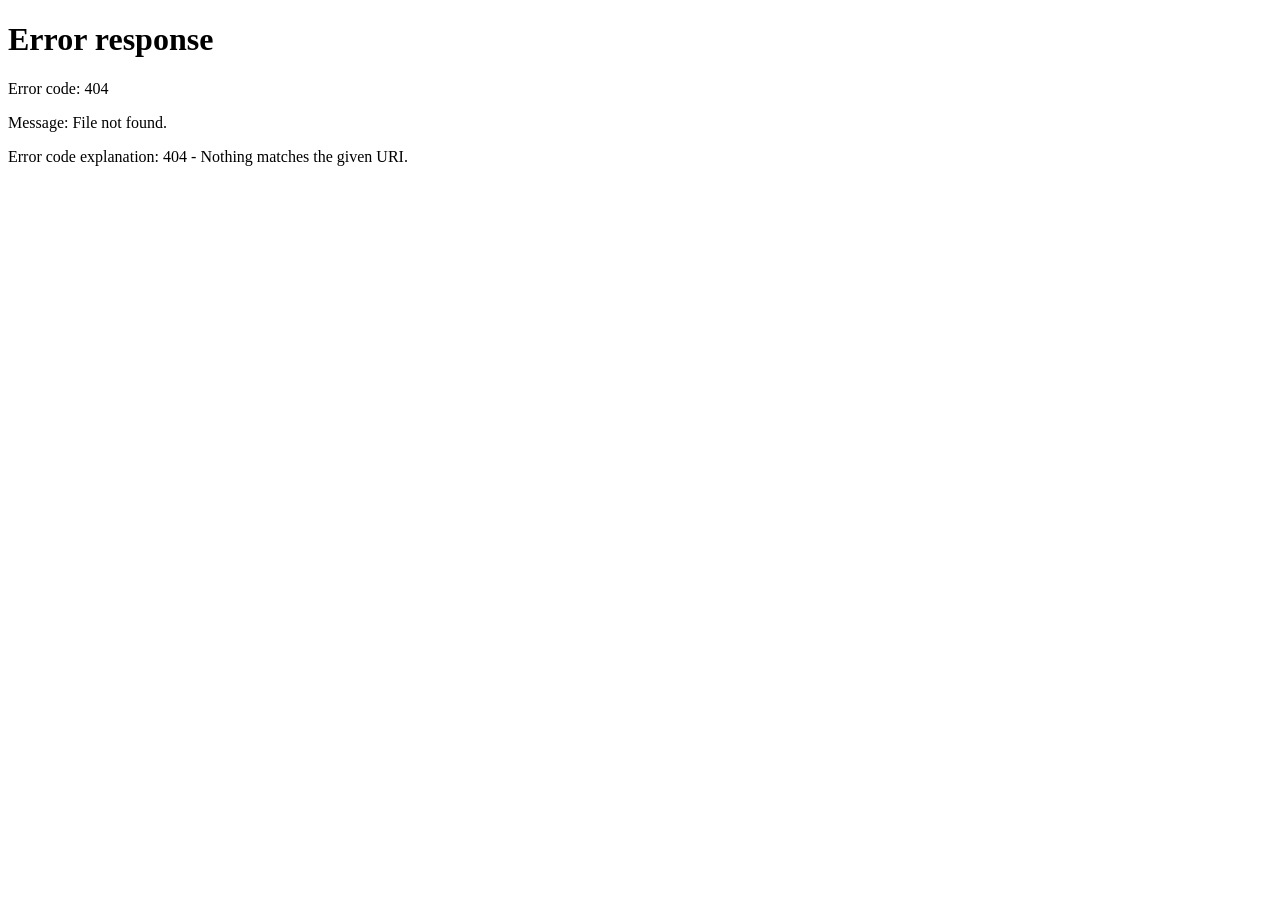
==== commit 18a7bc03: "Fix edit ui bug and move delete pet button" ====
--- a/static/index.html
+++ b/static/index.html
@@ -9,6 +9,14 @@
   <link rel="preconnect" href="https://fonts.gstatic.com" crossorigin>
   <link href="https://fonts.googleapis.com/css2?family=Inter:wght@400;500;600;700;800&display=swap" rel="stylesheet">
   <link rel="stylesheet" href="style.css">
+  <script>
+    // Auth guard: send visitors without a session to the login page.
+    (function () {
+      var token = null;
+      try { token = localStorage.getItem('simplypets-token'); } catch (e) {}
+      if (!token) window.location.replace('/login.html');
+    })();
+  </script>
 </head>
 <body>
 
@@ -61,6 +69,11 @@
             <line x1="5" y1="12" x2="19" y2="12"/>
           </svg>
           Add New Pet
+        </button>
+
+        <span id="currentUserChip" class="user-chip" title="Logged in user"></span>
+        <button id="logoutBtn" class="btn btn-secondary btn-sm" title="Log out of your account">
+          Log out
         </button>
       </div>
     </header>
@@ -313,9 +326,14 @@
 
           </div>
         </div>
-        <div class="modal-footer">
-          <button type="button" class="btn btn-secondary close-modal-btn">Cancel</button>
-          <button type="submit" class="btn btn-primary" id="savePetSubmitBtn">Save Pet</button>
+        <div class="modal-footer" style="justify-content: space-between;">
+          <button type="button" class="btn btn-danger btn-sm" id="petFormDeleteBtn" style="display: none;">
+            🗑️ Delete Pet
+          </button>
+          <div style="display: flex; gap: 0.75rem; margin-left: auto;">
+            <button type="button" class="btn btn-secondary close-modal-btn">Cancel</button>
+            <button type="submit" class="btn btn-primary" id="savePetSubmitBtn">Save Pet</button>
+          </div>
         </div>
       </form>
     </div>
@@ -510,6 +528,38 @@
     </div>
   </div>
 
+  <!-- Modal 6: Delete Pet Confirmation -->
+  <div id="deleteConfirmModal" class="modal-backdrop">
+    <div class="modal-card" style="max-width: 460px;">
+      <div class="modal-header" style="border-bottom: 1px solid var(--accent-red-light);">
+        <h3 style="color: var(--accent-red); display: flex; align-items: center; gap: 0.5rem; font-size: 1.15rem;">
+          <svg width="22" height="22" viewBox="0 0 24 24" fill="none" stroke="currentColor" stroke-width="2" stroke-linecap="round" stroke-linejoin="round">
+            <polyline points="3 6 5 6 21 6"/>
+            <path d="M19 6v14a2 2 0 0 1-2 2H7a2 2 0 0 1-2-2V6m3 0V4a2 2 0 0 1 2-2h4a2 2 0 0 1 2 2v2"/>
+            <line x1="10" y1="11" x2="10" y2="17"/>
+            <line x1="14" y1="11" x2="14" y2="17"/>
+          </svg>
+          Delete Pet
+        </h3>
+        <button class="btn btn-icon close-modal-btn">&times;</button>
+      </div>
+      <div class="modal-body">
+        <p style="font-size: 1rem; margin-bottom: 0.85rem;">
+          Are you sure you want to delete <strong id="deleteTargetPetName" style="color: var(--text-main);">this pet</strong>?
+        </p>
+        <div style="background: var(--accent-red-light); color: var(--accent-red-text); border: 1px solid var(--accent-red); border-radius: var(--radius-md); padding: 0.85rem; font-size: 0.85rem; line-height: 1.45;">
+          ⚠️ <strong>Warning:</strong> This will permanently delete this pet along with all recorded medications, dosing logs, and weight history. This action cannot be undone.
+        </div>
+      </div>
+      <div class="modal-footer">
+        <button type="button" class="btn btn-secondary close-modal-btn">Cancel</button>
+        <button type="button" class="btn btn-danger" id="confirmDeletePetBtn">
+          Yes, Delete Pet
+        </button>
+      </div>
+    </div>
+  </div>
+
   <!-- Toast Notification Container -->
   <div id="toastContainer" class="toast-container"></div>
 
--- a/static/style.css
+++ b/static/style.css
@@ -185,6 +185,24 @@
   gap: 0.75rem;
 }
 
+.user-chip {
+  font-size: 0.85rem;
+  font-weight: 600;
+  color: var(--text-muted);
+  background: var(--bg-surface-hover);
+  border: 1px solid var(--border-color);
+  border-radius: var(--radius-full);
+  padding: 0.35rem 0.85rem;
+  max-width: 180px;
+  white-space: nowrap;
+  overflow: hidden;
+  text-overflow: ellipsis;
+}
+
+.user-chip:empty {
+  display: none;
+}
+
 /* Stats Ribbon */
 .stats-ribbon {
   display: grid;
@@ -757,13 +775,21 @@
   box-shadow: var(--shadow-xl);
   width: 100%;
   max-width: 640px;
-  max-height: 90vh;
+  max-height: calc(100vh - 3rem);
   display: flex;
   flex-direction: column;
   overflow: hidden;
   animation: scaleIn 0.2s cubic-bezier(0.16, 1, 0.3, 1);
 }
 
+.modal-card form {
+  display: flex;
+  flex-direction: column;
+  flex: 1;
+  min-height: 0;
+  overflow: hidden;
+}
+
 .modal-card.modal-lg {
   max-width: 840px;
 }
@@ -774,6 +800,7 @@
   display: flex;
   align-items: center;
   justify-content: space-between;
+  flex-shrink: 0;
 }
 
 .modal-header h3 {
@@ -784,9 +811,12 @@
 .modal-body {
   padding: 1.5rem;
   overflow-y: auto;
+  -webkit-overflow-scrolling: touch;
   display: flex;
   flex-direction: column;
   gap: 1.25rem;
+  flex: 1;
+  min-height: 0;
 }
 
 .modal-footer {
@@ -797,6 +827,7 @@
   justify-content: flex-end;
   gap: 0.75rem;
   background: var(--bg-surface-hover);
+  flex-shrink: 0;
 }
 
 /* Form Controls */
@@ -1222,4 +1253,20 @@
     flex-direction: column;
     align-items: flex-start;
   }
-}
+
+  .modal-backdrop {
+    padding: 0.75rem;
+  }
+
+  .modal-card {
+    max-height: calc(100vh - 1.5rem);
+  }
+
+  .modal-body {
+    padding: 1.15rem;
+  }
+
+  .modal-footer {
+    padding: 0.85rem 1.15rem;
+  }
+}
